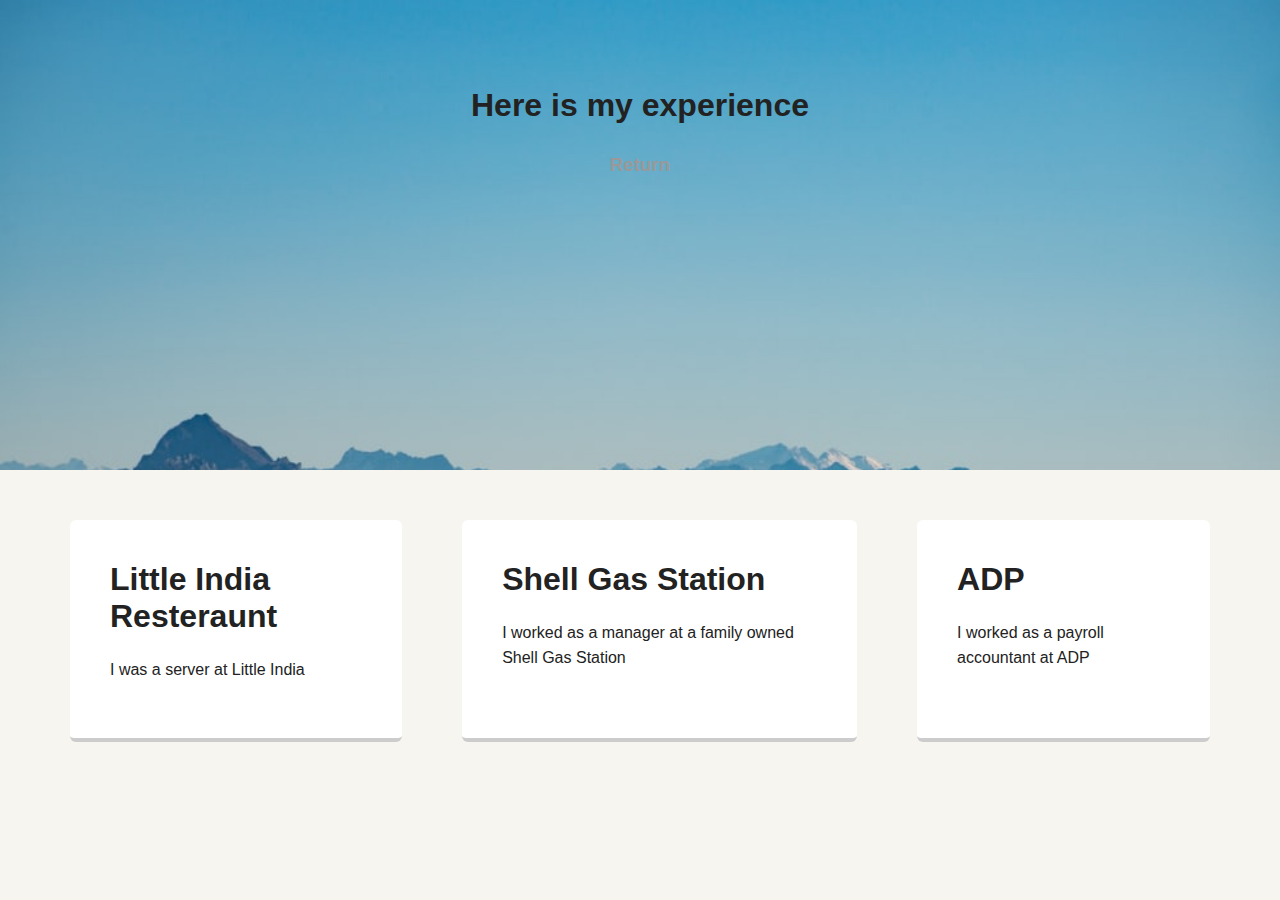
==== experience.html @ acddc7db "first commit" ====
<!DOCTYPE html>
<html lang="en">
<head>
    <link rel="stylesheet" href=styles.css>
    <meta charset="UTF-8">
    <meta http-equiv="X-UA-Compatible" content="IE=edge">
    <meta name="viewport" content="width=device-width, initial-scale=1.0">
    <title>Document</title>
</head>
<body>
   <header> <h1>Here is my experience</h1>
<h3><a href="index.html">Return</a></h3>
</header>
   <main class=flex>
    <div class=card>
<h1>Little India Resteraunt</h1>
<p>I was a server at Little India</p>
    </div>
    <div class=card>
        <h1>Shell Gas Station</h1>
        <p>I worked as a manager at a family owned Shell Gas Station</p>
    </div>
    <div class=card>
<h1>ADP</h1>
<p>I worked as a payroll accountant at ADP</p>

    </div>



   </main>
    
</body>
</html>
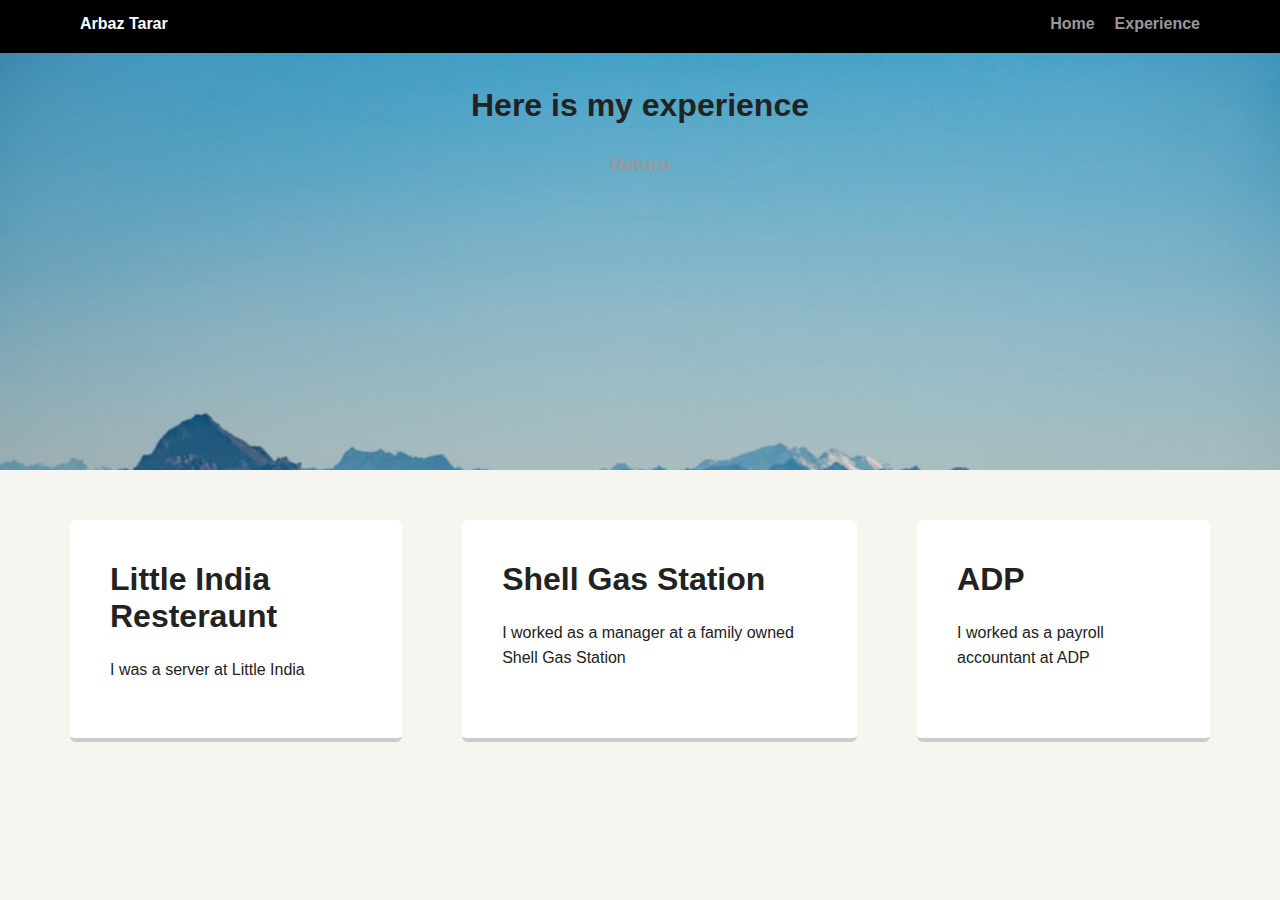
==== commit f6cc401d: "Made changes based on grading feedback" ====
--- a/experience.html
+++ b/experience.html
@@ -8,6 +8,12 @@
     <title>Document</title>
 </head>
 <body>
+    <div class=main-nav>
+        <ul class=nav>
+    <li class=name> Arbaz Tarar</li>
+        <li><a href=index.html> Home </a></li>
+    <li><a href=experience.html>Experience</a></li>
+        </ul> </div>
    <header> <h1>Here is my experience</h1>
 <h3><a href="index.html">Return</a></h3>
 </header>
